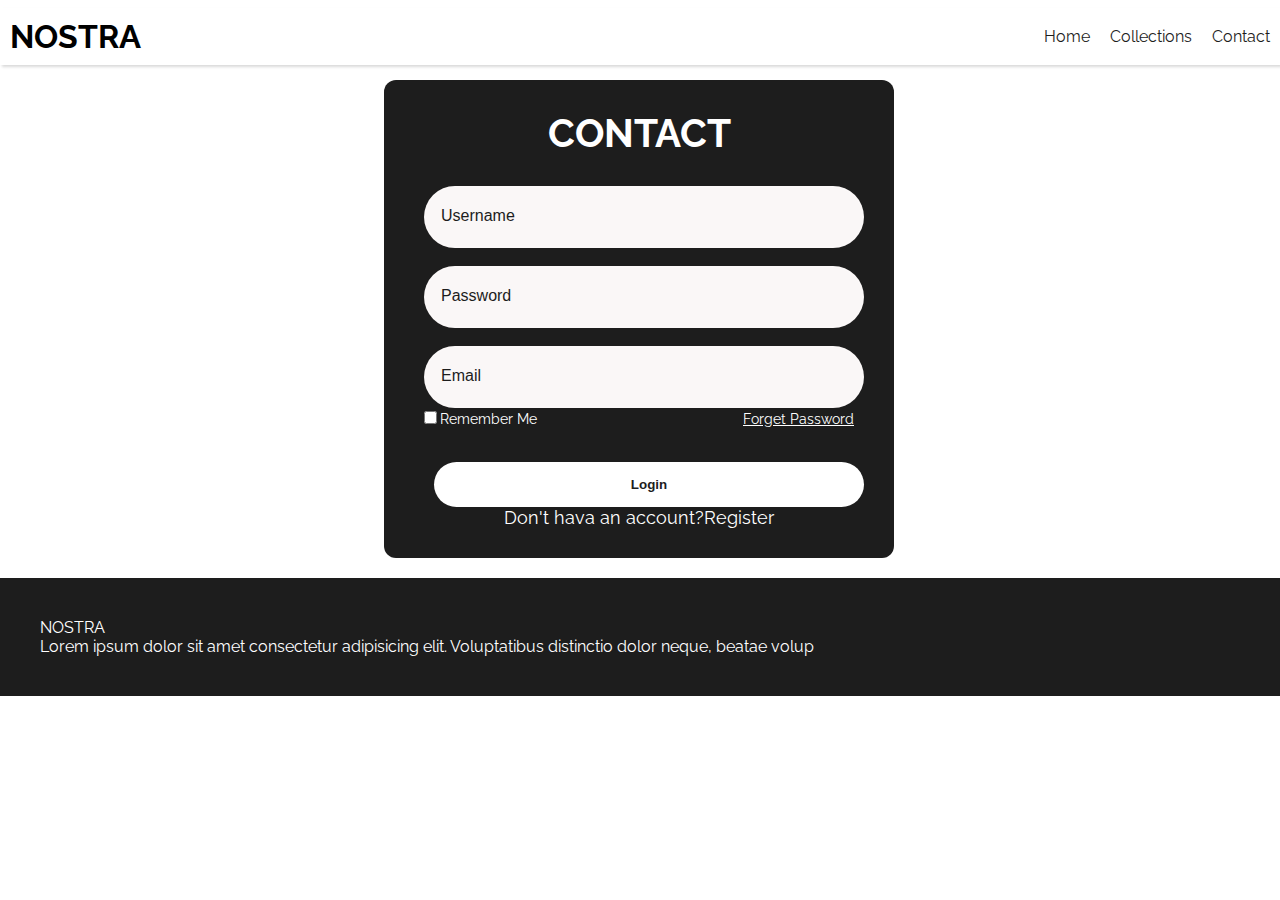
==== index.html @ 78b67433 "Update and rename contact.html to index.html" ====
<!DOCTYPE html>
<html lang="en">
<head>
    <meta charset="UTF-8">
    <meta name="viewport" content="width=device-width, initial-scale=1.0">
    <title>Document</title>
    <script defer src="collection.js"></script>

    <link rel="preconnect" href="https://fonts.googleapis.com">
    <link rel="preconnect" href="https://fonts.gstatic.com" crossorigin>
    <link href="https://fonts.googleapis.com/css2?family=Raleway:ital,wght@0,100..900;1,100..900&family=Roboto+Mono:ital,wght@0,100..700;1,100..700&display=swap" rel="stylesheet">


    <link rel="stylesheet" href="https://cdnjs.cloudflare.com/ajax/libs/font-awesome/6.5.1/css/all.min.css" integrity="sha512-DTOQO9RWCH3ppGqcWaEA1BIZOC6xxalwEsw9c2QQeAIftl+Vegovlnee1c9QX4TctnWMn13TZye+giMm8e2LwA==" crossorigin="anonymous" referrerpolicy="no-referrer" />

    
<link rel="stylesheet" href="style.css"></head>
<body>



    <nav class="nav-1">
        <h1>NOSTRA</h1>
    <div class="nav-1links">
        <p class="nav-links"><a href="index.html">Home</a></p>
        <p class="nav-links"><a href="collection.html">Collections</a></p>
        <p class="nav-links"><a href="contact.html">Contact</a></p>
    </div>
    <div class="menu" onclick="showNavBar()">
        <i class="fa-solid fa-caret-down"></i>
    </div>
</nav>



    <div class="wrapper">
    <form action="">
        <h1>CONTACT</h1>
        <div class=" line">
            <input type="text" placeholder="Username" required>
            <i class='bx bxs-user'></i>
        </div>
        <div class=" line">
            <input type="text" placeholder="Password">
            <i class='bx bxs-lock' ></i>
        </div>
        <div class=" line">
            <input type="text" placeholder="Email">
            <i class='bx bxs-envelope'></i>
        </div>
        <div class="R-F">
            <label><input type="checkbox">Remember Me</label>
            <a href="#">Forget Password</a>
        </div>
        <button type="submit" class="btn">Login</button>
        <div class="ready">
            <p>Don't hava an account?<a href="#">Register</a></p>
        </div>
    </div>
    </form>







    <div class="footer">
        <div class="footer-containet">
            <div class="footer-box-1">
                <h2c class="heading-text">NOSTRA</h2>
                    <p>
                        Lorem ipsum dolor sit amet consectetur adipisicing elit. Voluptatibus distinctio dolor neque, beatae volup
                    </p>
                <div class="footer-icon-container">
                    <i class="fa-brands fa-square-instagram" style="color: #ffff;"></i>
                    <i class="fa-brands fa-square-facebook" style="color: #ffff;"></i>
                    <i class="fa-brands fa-square-twitter" style="color: #ffff;"></i>



                </div>
            </div>
        </div>
    </div>
</body>
</html>
---- style.css ----
*{
    padding: 0;
    margin: 0;
}
body{
    font-family: "Raleway", sans-serif;
}
/* "NAV BAR CODING"*/
.nav-1{
    display: flex;
    justify-content: space-between;
    align-items:center;
    padding: 10px;
    box-shadow: rgba(0, 0, 0, 0.15) 1.95px 1.95px 2.6px;
    margin-top: 8px;
}
.nav-1links{
    display:flex;
    column-gap:20px;
}
.nav-1links a{
    text-decoration: none;
    color: #1d1d1d;
}
.nav-1links a:hover{
    text-decoration: underline;
}
.menu{
    display: none;
}
@media screen  and (max-width:700px){
    .menu{
        display: block;
    }
    .nav-1links{
        display:none;
    }
    .container{
        display: none;
    }
    .contanier1{
        flex-direction: column;
    }
}

/* "NAV BAR CODING"*/
.side-nav{
    background-color: #1d1d1d;
    width: 35%;
    height: 100%;
    position: fixed;
    top:0;
    left:-40%;
    padding: 10px;
    color: #fff;
    transition: 1s;
   
}
.s-nav-links{
    margin-bottom: 28px;
}
.side-nav-links a{
    color: #fff;
    text-decoration: none;
}
.side-nav-links a:hover{
    text-decoration: underline;
}




.HD{
    display: flex;
    gap: 20px;
    justify-content: center;
    margin-top: 20px;
}
.B1{
    padding-left: 20px;
    padding-right: 20px;
    padding-top: 10px;
    padding-bottom: 10px;
    margin-top: 10px;
    background-color: #1d1d1d;
    color: white;
    cursor: pointer;
}
.service{
    padding:10px;}
.container{
    display:flex;
    justify-content: space-between;
    align-items: center;
}
.contanier1{
    display: flex;
    justify-content: center;
    align-items: center;
    gap: 15px;
    margin-top: 5px;
    

}
.contanier1 div{
    background-color: aliceblue;
    border-radius: 10px;
    padding: 5px;
}

.new1{
    display: flex;
    justify-content: center;
    flex-wrap: wrap;
    gap: 20px;
    margin-top: 20px;
}
.newA{
    position: relative;
    flex-basis: 20%;
    gap: 30px;
}

.b1{
    padding-left: 10px;
    padding-right: 10px;
    padding-bottom: 10px;
    padding-top: 10px;
    margin-top: 20px;
    color: #1d1d1d;
    position: relative;
    top: -50%;
    left: 20%;
    border-radius: 30px;
    border: none;
}

.AAA{
    display: flex;
    flex-direction: column;
    align-items: center;

}
.AAA input{

    padding: 10px;
    width: 80vw;
}
.btn{
    padding-left: 10px;
    padding-right: 10px;
    padding-bottom: 10px;
    padding-top: 10px;
    margin-top: 20px;
    color: #1d1d1d;
    position: relative;
    top: -50%;
    left: 20%;
    border-radius: 30px;
    border: none;
}
.footer{
    margin-top: 20px;
    padding: 40px;
    background-color: #1d1d1d;
    color: #fff;

}

.products-section{
    margin-top: 20px;
}
.products-search{
    width: 80%;
    border: solid black 2px;
    border-radius: 20px;
    display: flex;
    justify-content: space-between;
    align-items: center;
    padding: 10px;
    margin: auto;
}
.products-search input{
    border: none;
    background-color: transparent;
    width: 100%;
    
}
.products-search input:focus{
   outline: none;
}
.products{
    padding: 20px;
    display: flex;
    gap: 5px;
    flex-wrap: wrap;
    justify-content: space-around;

}

.product-box{
    text-align: center;
    flex-basis: 20%;
}

.wrapper{
    margin-right: 20px;
    margin-left: 30%;
    width:430px;
     background : #1d1d1d;
    color:#1d1d1d;
    border-radius: 12px;
    padding: 30px 40px;
    /* border: 2px solid white; */
    backdrop-filter: blur(10px);
    margin-top: 15px;
}
.wrapper h1{
    font-size: 39px;
    text-align: center;
    color: white;
}
.wrapper .line{
    position: relative;
    width: 100%;
    height: 50px;
    margin: 30px 0;
    /* background-color: yellow; */
}

.line input{
    width: 97%;
    height: 100%;
    border: none;
    outline: none;
    background:#faf7f7;  
    border: 2px solid rgba(255, 255, 255, .2);
    border-radius: 40px; 
    font-size: 16px;
    color:#1d1d1d;
    padding:3px 4px 5px 15px;
}
.line input::placeholder{
    color: #1d1d1d;
}
.line i{
    position: absolute;
    right: 23px;
    top: 30%;
    transform: translate(-60%);
    font-size: 20px;
    color:  #1d1d1d;
    
    background-color:  #1d1d1d;
}
.wrapper .R-F{
    display:flex;
    justify-content: space-between;
   font-size: 14px;
   margin: -15px 0 15px;
   color: white; 
    
}

.R-F label input{
    color: #1d1d1d;
    margin-right: 3px; 
}
.R-F a{
    color: white
      
}
.R-F a:hover{
    text-decoration: underline;
}
.wrapper .btn{

    width: 100%;
    height: 45px;
    background-color:white;
    border: none;
    outline: none;
    border-radius: 40px;
    box-shadow: 0 0 10px rgba(o, 0, 0, .2);
    cursor: pointer;
    color: #1d1d1d;
    left: 10px;
    
    font-weight: bolder;

}
.wrapper .ready{
    font-size: large;
    text-align: center;
    color: white;

}
.ready a{
    color:white;
    
    text-decoration: none;
}
.ready a:hover{
    text-decoration: underline;
}
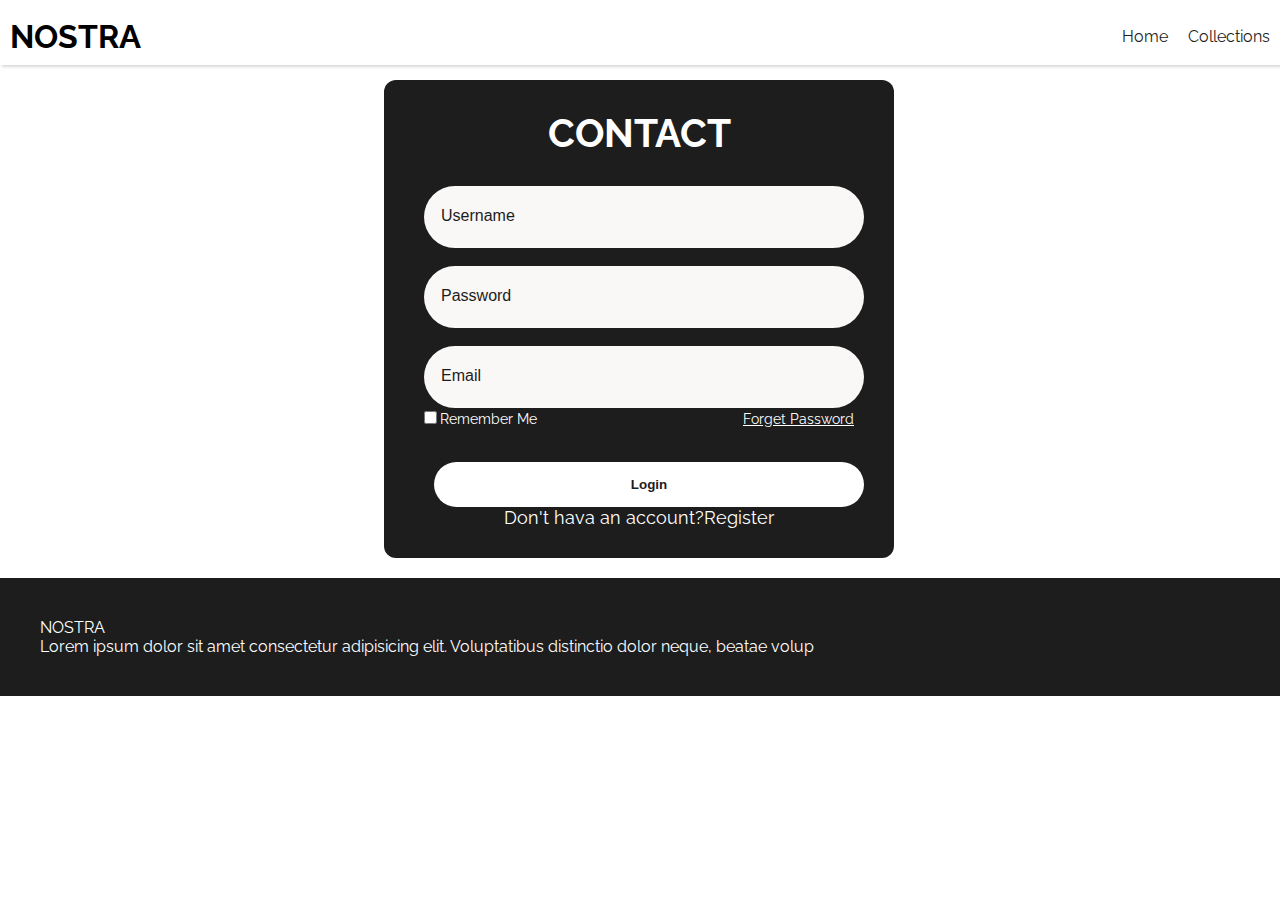
==== commit fb880e93: "Update index.html" ====
--- a/index.html
+++ b/index.html
@@ -22,9 +22,9 @@
     <nav class="nav-1">
         <h1>NOSTRA</h1>
     <div class="nav-1links">
-        <p class="nav-links"><a href="index.html">Home</a></p>
-        <p class="nav-links"><a href="collection.html">Collections</a></p>
-        <p class="nav-links"><a href="contact.html">Contact</a></p>
+        <p class="nav-links"><a href="https://sukant-git.github.io/pro-1/">Home</a></p>
+        <p class="nav-links"><a href="https://sukant-git.github.io/pro-2/">Collections</a></p>
+        
     </div>
     <div class="menu" onclick="showNavBar()">
         <i class="fa-solid fa-caret-down"></i>
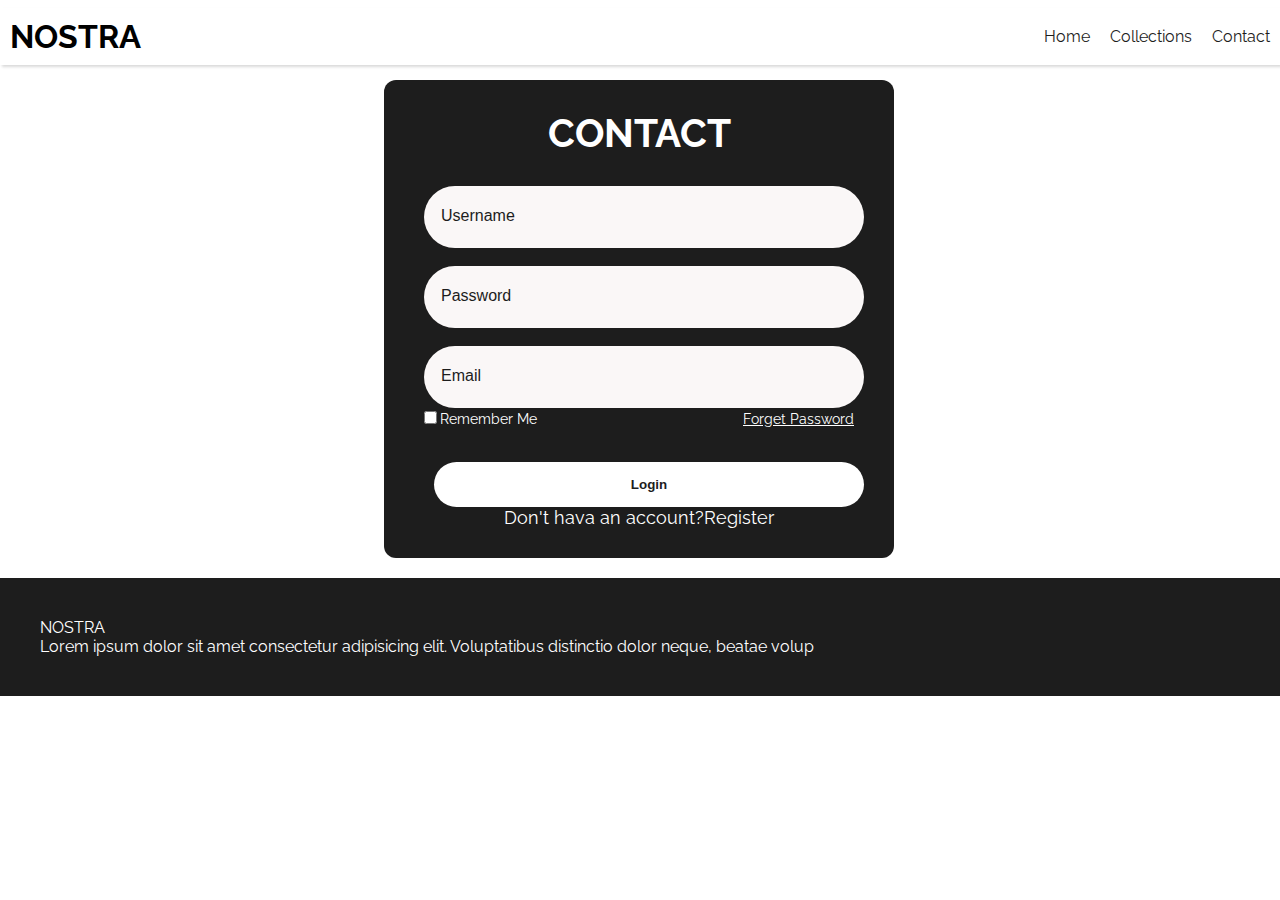
==== commit 57b4b428: "Update index.html" ====
--- a/index.html
+++ b/index.html
@@ -24,7 +24,7 @@
     <div class="nav-1links">
         <p class="nav-links"><a href="https://sukant-git.github.io/pro-1/">Home</a></p>
         <p class="nav-links"><a href="https://sukant-git.github.io/pro-2/">Collections</a></p>
-        
+        <p class="nav-links"><a href="https://sukant-git.github.io/pro-3/">Contact</a></p>
     </div>
     <div class="menu" onclick="showNavBar()">
         <i class="fa-solid fa-caret-down"></i>
